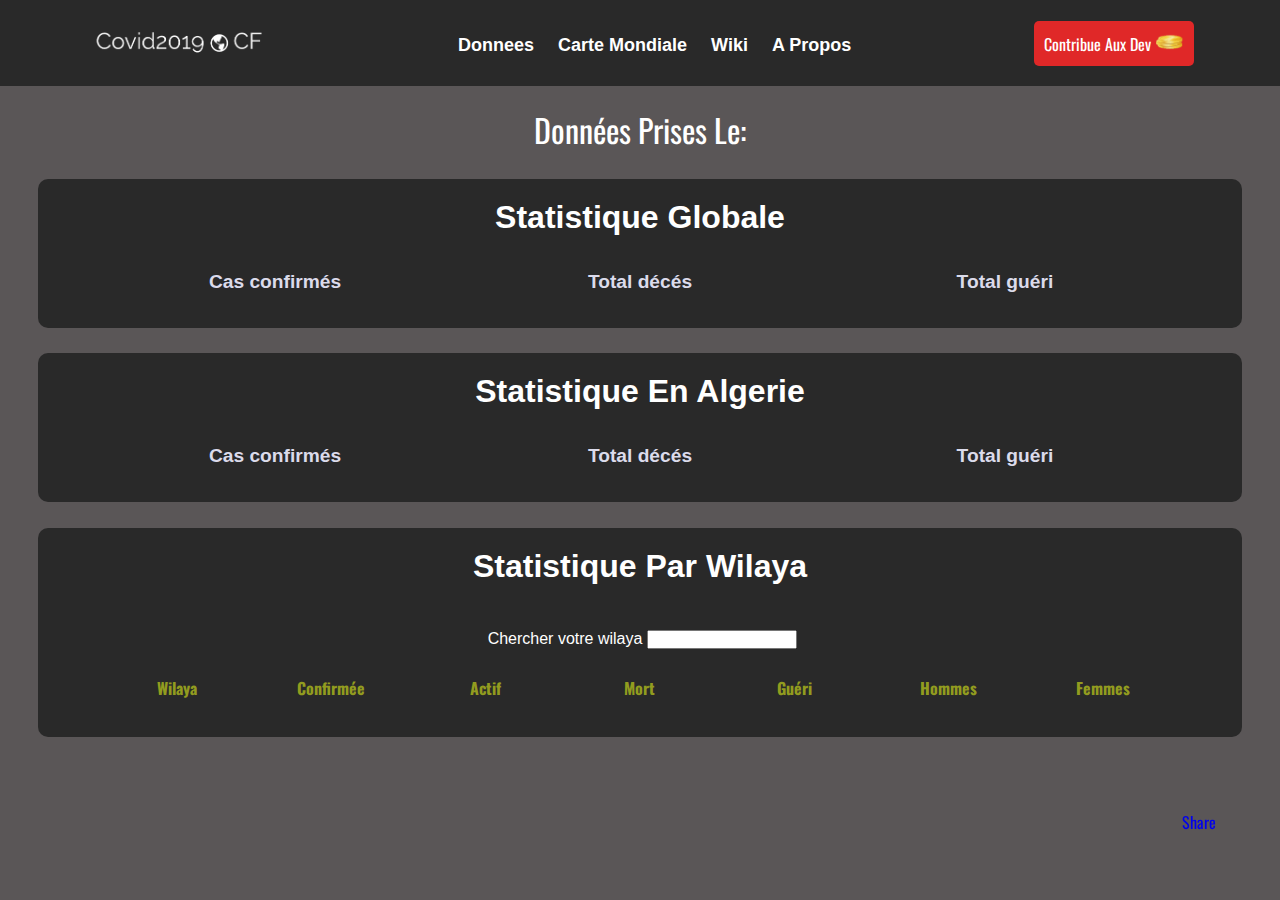
==== index.html @ a7e1c035 "fixed fb share button in place" ====
<!DOCTYPE html>
<html prefix="og: http://ogp.me/ns#">
<head>
	<title>Covid-19 Plateforme Algerie</title>
	
	<link href="https://fonts.googleapis.com/css?family=Oswald:700&display=swap" rel="stylesheet">
	<link rel="stylesheet" type="text/css" href="styles/navbar-style.css">
	<link rel="stylesheet" type="text/css" href="styles/index-style.css">
	<link rel="icon" type="image/png" href="images/favicon.png">
	<meta name="viewport" content="width=device-width, initial-scale=1.0">
	<meta http-equiv="refresh" content="600">
<!--
	<meta property="og:url" content="https://covid2019.cf/">
	<meta property="og:title" content="Covid-19 Dz">
	<meta property="og:description" content="Derniere Donnees Sur Le Coronavirus En Algerie">
	<meta property="og:image:url" content="https://covid2019.cf/images/searchwilaya.png">
    <meta property="og:image:type" content="images/png">
    <meta property="og:image:width" content="500">
    <meta property="og:image:height" content="250">
    <meta property="og:type" content="website" >
-->
	<meta property="og:url"                content="https://covid2019.cf/"/>
	<meta property="og:type"               content="website" />
	<meta property="og:title"              content="Plateforme Covid19 En Algerie" />
	<meta property="og:description"        content="Les dernier donnees et statistique du covid19 en algerie"/>
	<meta property="og:image"              content="http://static01.nyt.com/images/2015/02/19/arts/international/19iht-btnumbers19A/19iht-btnumbers19A-facebookJumbo-v2.jpg" />
    
    
</head>
<body>

	<!-- NAVBAR -->
	<div class="main-navbar">
		<a href="/"><img class="main-navbar__logo" src="images/logo3.png"></a>
		<nav>
			<ul class="main-navbar__list">
				<li class="main-navbar__list--element"><a href="/">Donnees</a></li>
				<li class="main-navbar__list--element"><a href="carte">Carte Mondiale</a></li>
				<li class="main-navbar__list--element"><a href="wiki">Wiki</a></li>
				<li class="main-navbar__list--element"><a href="propos">A Propos</a></li>
			</ul>
		</nav>
		<div>
			<a href="https://ko-fi.com/adilsadout" target="_blank" class="main-navbar__donate">Contribue Aux Dev <img class="main-navbar__donate--coin" src="images/coins1.png"></a>
		</div>

		<button id="sandwish-button" class="sandwish">
			<div>
				<div class="sandwish-line"></div>
				<div class="sandwish-line"></div>
				<div class="sandwish-line"></div>
			</div>
		</button>
	</div>


	<div class="mobile-navbar">
		<div class="mobile-navbar__list">
			<ul>
				<li><a href="/">Donnees</a></li>
				<li><a href="carte.html">Carte Mondiale</a></li>
				<li><a href="wiki.html">Wiki</a></li>
				<li><a href="propos.html">A Propos</a></li>
				<li id="mobile-navbar__donate"><a href="https://ko-fi.com/adilsadout" target="_blank">Contribue Aux Dev <img class="main-navbar__donate--coin" src="images/coins1.png"></a></li>
			</ul>
		</div>
		
	</div>






	<!-- BODY -->
	<div class="stat-time">
		<p>Données Prises Le:</p>
		<p id="number0"></p>
	</div>

	<!--FaceBook Share Button-->
	<div id="fb-root"></div>
<script async defer crossorigin="anonymous" src="https://connect.facebook.net/en_US/sdk.js#xfbml=1&version=v6.0"></script>
	
<div class="fb-share-button" data-href="https://covid2019.cf/" data-layout="button" data-size="large"><a target="_blank" href="https://www.facebook.com/sharer/sharer.php?u=https%3A%2F%2Fcovid2019.cf%2F&amp;src=sdkpreparse" class="fb-xfbml-parse-ignore">Share</a></div>


	<!--sidebar stats-->


	<section class="main-container">
		<div class="main-container__stats">
			<div class="main-container__stats--intro">
				<h2>Statistique Globale</h2>
			</div>
			<div class="main-container__stats--stats">
				<div class="main-container__stats--stats-confirmedcases">
					<p id="number1" class="number"></p>
					<p class="text">Cas confirmés</p>
				</div>
				<div class="main-container__stats--stats-deceased">
					<p id="number2" class="number"></p>
					<p class="text">Total décés</p>
				</div>
				<div class="main-container__stats--stats-recovered">
					<p id="number3" class="number"></p>
					<p class="text">Total guéri</p>
				</div>
				
			</div>
		</div>
	</section>

	<section class="main-container">
		<div class="main-container__stats">
			<div class="main-container__stats--intro">
				<h2>Statistique En Algerie</h2>
				
			</div>
			<div class="main-container__stats--stats">
				<div class="main-container__stats--stats-confirmedcases">
					<p id="number4" class="number"></p>
					<p class="text">Cas confirmés</p>
				</div>
				<div class="main-container__stats--stats-deceased">
					<p id="number5" class="number"></p>
					<p class="text">Total décés</p>
				</div>
				<div class="main-container__stats--stats-recovered">
					<p id="number6" class="number"></p>
					<p class="text">Total guéri</p>
				</div>
				
			</div>
		</div>
	</section>


	<section class="main-container table">
		<div class="main-container__stats">
				<div class="main-container__stats--intro">
					<h2>Statistique Par Wilaya</h2>
					
				</div>
				<div class="main-container__stats-wilaya">
					<div class="main-container__stats-wilaya-filter">
						<label>Chercher votre wilaya</label><input id="filter">
					</div>
					<table class="main-container__stats-wilaya__table">
						<tr class="main-container__stats-wilaya__table-row">
							<th class="wilaya__header--element wilaya__table-element">
								Wilaya
							</th>
							<th class="wilaya__header--element wilaya__table-element">
								Confirmée
							</th>
							<th class="wilaya__header--element wilaya__table-element">
								Actif
							</th>							
							<!--<th class="wilaya__header--element wilaya__table-element">
								Hospitalisé
							</th>-->
							<th class="wilaya__header--element wilaya__table-element">
								Mort
							</th>
							<th class="wilaya__header--element wilaya__table-element">
								Guéri
							</th>
							<th class="wilaya__header--element wilaya__table-element">
								Hommes
							</th>
							<th class="wilaya__header--element wilaya__table-element">
								Femmes
							</th>
						</tr>
<!--					<tr class="wilaya__table--row">
							<td class="wilaya__table-element td-element fr-case">test</td>
							<td class="wilaya__table-element td-element confirmed-case">test</td>
							<td class="wilaya__table-element td-element active-case">test</td>
							<td class="wilaya__table-element td-element males-case">test</td>
							<td class="wilaya__table-element td-element females-case">test</td>
							<td class="wilaya__table-element td-element hospital-case">test</td>
							<td class="wilaya__table-element td-element deaths-case">test</td>
							<td class="wilaya__table-element td-element recovers-case">test</td>
-->								
						</tr>
					</table>
				</div>
		</div>
	</section>

</body>


<script type="text/javascript" src="js/script.js"></script>
</html>
---- styles/navbar-style.css ----
*{
	padding: 0;
	margin: 0;
	box-sizing: border-box;
}


a, ul, li, button{
	list-style: none;
	font-style: none;
	text-decoration: none;
	display: inline-block;
}


.main-navbar{
	background-color: #292929;
	padding: 10px;
	display: flex;
	align-items: center;
	justify-content: space-around;
}





.main-navbar nav ul{
	padding: 20px;
}

.main-navbar nav ul li{
	padding: 0px 10px;
	font-size: 18px;
}
.main-navbar nav ul li a:hover{
	color: lightgray;
}

.main-navbar nav ul li a{
	color: white;
	font-family: 'arial', sans-serif;
	font-weight: bold;
}



.main-navbar__donate{
	text-align: center;
	padding: 10px;
	background: #E02828;
	font-family: 'Oswald', sans-serif;
	width: 100%;
	height: 45px;
	border-radius: 5px;
	color: white;
}

.main-navbar__donate--coin{
	height: 20px;
}


.sandwish{
	display: none;
}


body{
	background: #5A5657;
	font-family: 'Oswald', sans-serif;

}

.main-container{
	color: #DBDBEB;
	margin: 2% 3%;
	text-align: center;
	background-color: #292929;
	padding-bottom: 30px;
	border-radius: 10px;
}



.mobile-navbar{
	display: none;
}




.main-navbar__logo{
	height: 50px;
	vertical-align: bottom;
	justify-content: space-between;
}



.sandwish{
	display: none;
	width: 40px;
	background: transparent;
	border: none;
	margin-bottom: 15px;
}

.sandwish div{
	margin: 4px 0;
	width: 100%;
	height: 5px;
	background-color: white;
	border-radius: 10px;
}



.mobile-navbar__list ul{
	width: 100%;
}


.mobile-navbar__list li{
	display: block;
	height: 55px;
	font-size: 1.5rem;
	background: #292929;
	text-align: center;
}


.mobile-navbar__list li a{
	color: white;
	vertical-align: middle;
}


#mobile-navbar__donate{
	background: #E02828;
}































@media only screen and (max-width: 1024px){
	nav{
		display: none;
	}

	.main-navbar__donate{
		display: none;
	}
	
	.sandwish{
		display: block;
	}

	
	
}
---- styles/index-style.css ----
.stat-time{
	color: white;
	margin: 20px 0;
	text-align: center;
	font-size: 2rem;
}


.main-container__stats--intro{
	font-family: 'arial', sans-serif;
	padding: 20px;
}

.main-container__stats--intro h2{
	color: white;
	font-size: 2rem;
}

.main-container__stats p{
	padding: 5px;
	font-family: 'verdana',sans-serif;
	font-weight: bold;
	font-size: 15px;

}


.main-container__stats--stats div{
	display: inline-block;
	width: 30%;
}

.main-container__stats--stats p{
	font-size: 10px;
}


.main-container__stats--stats div{
	padding-top: 10px;
}

.main-container__stats--stats .text{
	font-size: 1.2rem;
}

.main-container__stats--stats .number{
	font-size: 3rem;
	padding: 0 20px;
}

.main-container__stats--stats-confirmedcases .number{
	color: white;
}

.main-container__stats--stats-deceased .number{
	color: red;
}

.main-container__stats--stats-serious .number{
	color: yellow;
}

.main-container__stats--stats-recovered .number{
	color: lightgreen;


}





/*Table*/


.main-container__stats-wilaya{
	width: 100%;
	text-align: center;
}

.main-container__stats-wilaya-filter{
	padding: 20px;
}

.main-container__stats-wilaya-filter label{
	font-size: 1rem;
	font-family: Arial, sans-serif;
	font-weight: lighter;
	color: white;
	padding: 5px;
}

.main-container__stats-wilaya-filter input{
	width: 150px;
}

.main-container__stats-wilaya-filter button{
	margin: 0 5px;
	color: black;
	background: white;
	padding: 5px;
	border: none;
	border-radius: 5px;
	cursor: pointer;
}

.main-container__stats-wilaya-filter button:active{
	background-color: none;
}

.main-container__stats-wilaya-filter button:focus{
	outline: none;
}

.main-container__stats-wilaya__table{
	width: 90%;
	margin: auto;
}


.td-element{
	border-bottom: 1px solid gray;
	color:white;
}
.wilaya__header--element{
	width: 12.5%;
	padding: 5px 0;
	font-size: 1rem;
	color: rgb(146, 156, 31);
}
.fr-case{
	color: rgb(129, 129, 129);
	text-align: left;
}



.fb-share-button{
	position: fixed;
	top: 90%;
	right: 5%;
}












@media only screen and (max-width: 1024px){

	.main-container__stats--stats div{
		width: 100%;
		display: block;
		
	}

}

@media only screen and (max-width: 600px){
	/*section.table{
		overflow-x:auto;
	}*/
	tbody{
		display: none;
	}
	table, thead, th, td, tr { 
		display: block; 
		text-align: left;
		border: none;
		padding: 5px;
	}
	
	/* Hide table headers (but not display: none;, for accessibility) */

	
	tr { border: 1px dashed rgb(196, 194, 194); }
	
	td { 
		/* Behave  like a "row" */
		border: none;
		border-bottom: 1px dashed #eee; 
		position: relative;
		padding-left: 50%; 
	}
	
	td:before { 
		/* Now like a table header */
		position: absolute;
		/* Top/left values mimic padding */
		top: 6px;
		left: 20px;
		width: 45%; 
		padding-right: 10px; 
	}
	
	
	td:nth-of-type(1):before { content: "Wilaya"; }
	td:nth-of-type(2):before { content: "Confirmée"; }
	td:nth-of-type(3):before { content: "Actif"; }
	/*td:nth-of-type(4):before { content: "Hospitalisé"; }*/
	td:nth-of-type(4):before { content: "Mort"; }
	td:nth-of-type(5):before { content: "Guéri"; }
	td:nth-of-type(6):before { content: "Hommes"; }
	td:nth-of-type(7):before { content: "Femmes"; }



	
}
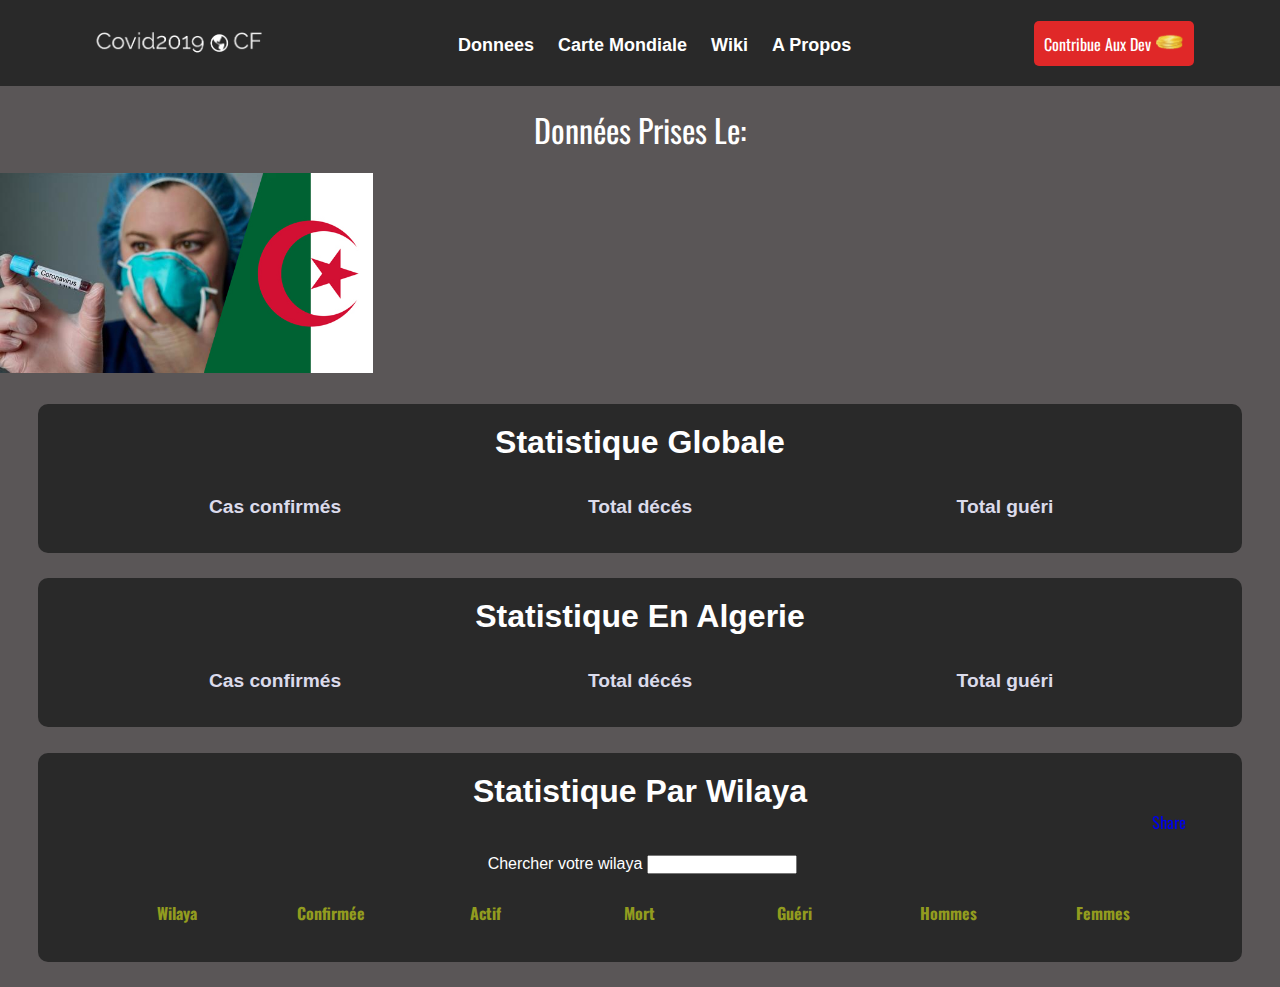
==== commit 340f988d: "still testing with share fb button" ====
--- a/index.html
+++ b/index.html
@@ -10,20 +10,18 @@
 	<meta name="viewport" content="width=device-width, initial-scale=1.0">
 	<meta http-equiv="refresh" content="600">
 <!--
-	<meta property="og:url" content="https://covid2019.cf/">
-	<meta property="og:title" content="Covid-19 Dz">
-	<meta property="og:description" content="Derniere Donnees Sur Le Coronavirus En Algerie">
-	<meta property="og:image:url" content="https://covid2019.cf/images/searchwilaya.png">
-    <meta property="og:image:type" content="images/png">
-    <meta property="og:image:width" content="500">
-    <meta property="og:image:height" content="250">
-    <meta property="og:type" content="website" >
+	<meta property="og:url" content="https://covid2019.cf/" />
+	<meta property="og:title" content="Covid-19 Dz" />
+	<meta property="og:type" content="website" />
+	<meta property="og:description" content="Derniere Donnees Sur Le Coronavirus En Algerie" />
+	<meta property="og:image" content="https://covid2019.cf/images/searchwilaya.png" />
+    
 -->
 	<meta property="og:url"                content="https://covid2019.cf/"/>
+	<meta property="og:title"              content="Plateforme Covid19 En Algerie" />
 	<meta property="og:type"               content="website" />
-	<meta property="og:title"              content="Plateforme Covid19 En Algerie" />
 	<meta property="og:description"        content="Les dernier donnees et statistique du covid19 en algerie"/>
-	<meta property="og:image"              content="http://static01.nyt.com/images/2015/02/19/arts/international/19iht-btnumbers19A/19iht-btnumbers19A-facebookJumbo-v2.jpg" />
+	<meta property="og:image"              content="https://covid2019.cf/images/searchwilaya.png" />
     
     
 </head>
@@ -83,7 +81,7 @@
 <script async defer crossorigin="anonymous" src="https://connect.facebook.net/en_US/sdk.js#xfbml=1&version=v6.0"></script>
 	
 <div class="fb-share-button" data-href="https://covid2019.cf/" data-layout="button" data-size="large"><a target="_blank" href="https://www.facebook.com/sharer/sharer.php?u=https%3A%2F%2Fcovid2019.cf%2F&amp;src=sdkpreparse" class="fb-xfbml-parse-ignore">Share</a></div>
-
+<img class="fb-share-img" src="images/searchwilaya.png" alt="Chercher votre wilaya" height="200">
 
 	<!--sidebar stats-->
 
--- a/styles/index-style.css
+++ b/styles/index-style.css
@@ -139,10 +139,12 @@
 .fb-share-button{
 	position: fixed;
 	top: 90%;
-	right: 5%;
-}
-
-
+	left: 90%;
+}
+
+.fb-share-img{
+	
+}
 
 
 
@@ -210,9 +212,12 @@
 	td:nth-of-type(6):before { content: "Hommes"; }
 	td:nth-of-type(7):before { content: "Femmes"; }
 
-
-
-	
-}
-
-
+	.fb-share-button{
+		top: 90%;
+		left: 70%;
+	}
+
+	
+}
+
+
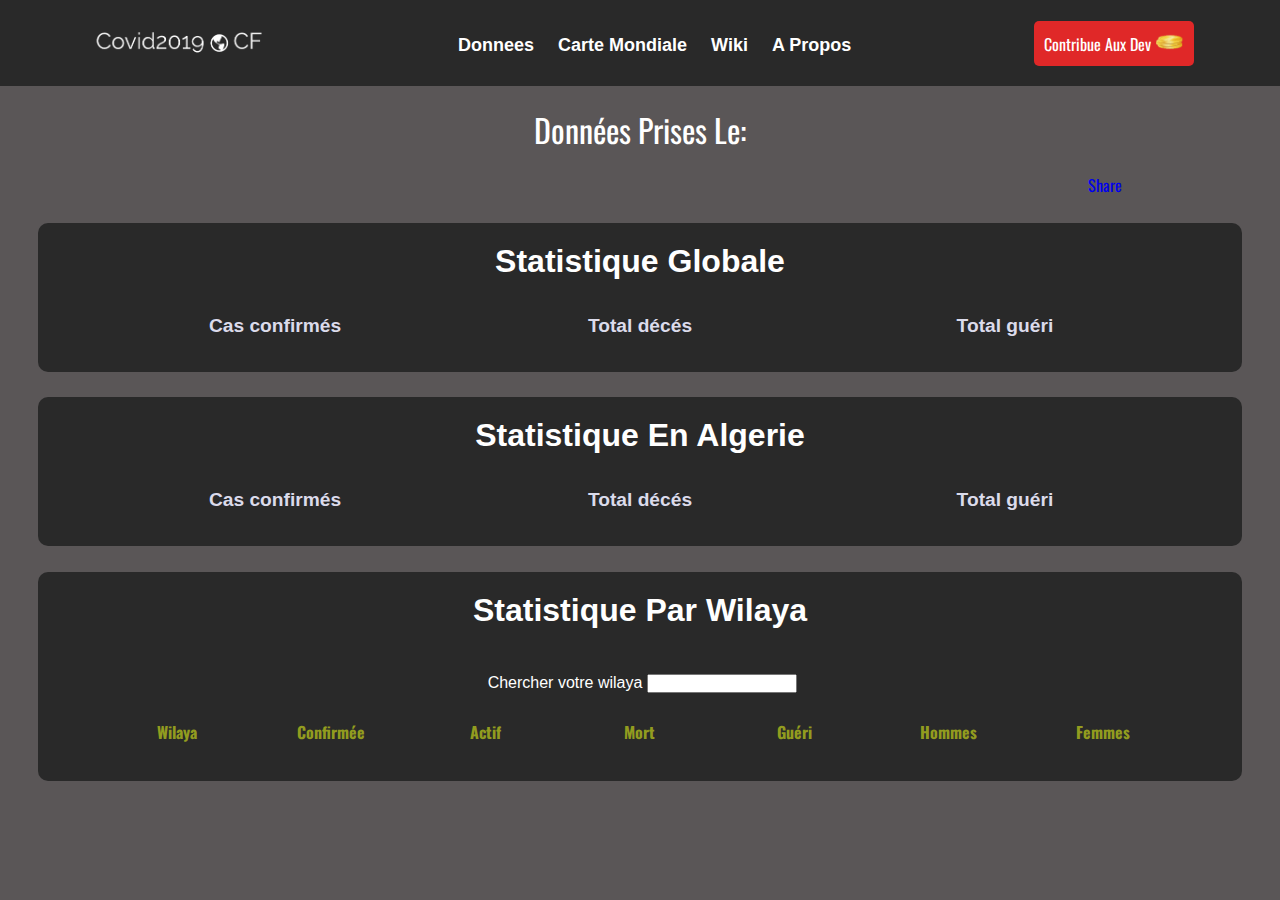
==== commit 02691383: "still testing with share fb button" ====
--- a/index.html
+++ b/index.html
@@ -21,7 +21,7 @@
 	<meta property="og:title"              content="Plateforme Covid19 En Algerie" />
 	<meta property="og:type"               content="website" />
 	<meta property="og:description"        content="Les dernier donnees et statistique du covid19 en algerie"/>
-	<meta property="og:image"              content="https://covid2019.cf/images/searchwilaya.png" />
+	<meta property="og:image"              content="images/searchwilaya.png" />
     
     
 </head>
--- a/styles/index-style.css
+++ b/styles/index-style.css
@@ -137,13 +137,13 @@
 
 
 .fb-share-button{
-	position: fixed;
-	top: 90%;
-	left: 90%;
+	position: relative;
+	top: 20%;
+	left: 85%;
 }
 
 .fb-share-img{
-	
+	display: none;
 }
 
 
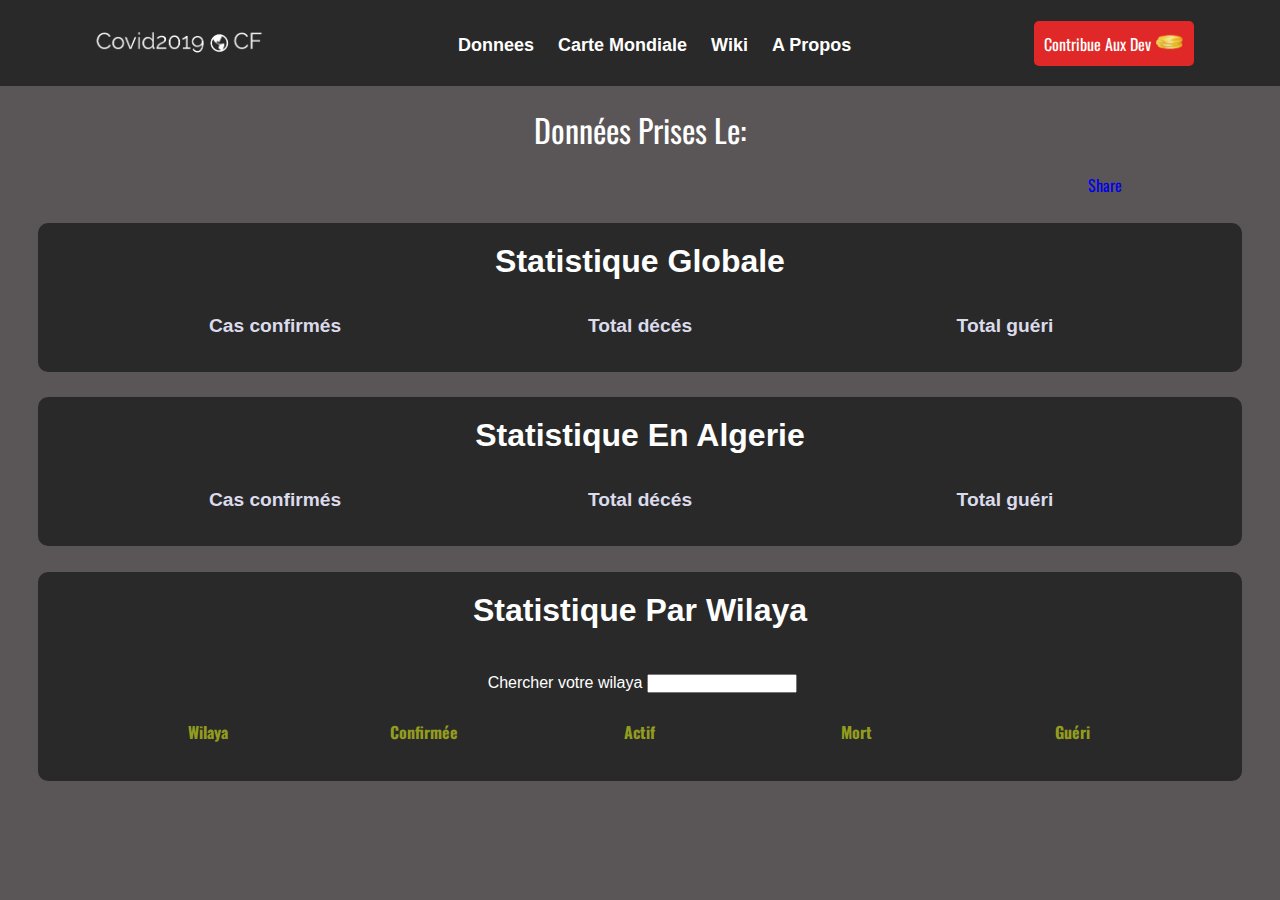
==== commit 9151a9ae: "removed male & female cause of api problems" ====
--- a/index.html
+++ b/index.html
@@ -164,12 +164,12 @@
 							<th class="wilaya__header--element wilaya__table-element">
 								Guéri
 							</th>
-							<th class="wilaya__header--element wilaya__table-element">
+							<!--<th class="wilaya__header--element wilaya__table-element">
 								Hommes
 							</th>
 							<th class="wilaya__header--element wilaya__table-element">
 								Femmes
-							</th>
+							</th>-->
 						</tr>
 <!--					<tr class="wilaya__table--row">
 							<td class="wilaya__table-element td-element fr-case">test</td>
--- a/styles/index-style.css
+++ b/styles/index-style.css
@@ -209,8 +209,8 @@
 	/*td:nth-of-type(4):before { content: "Hospitalisé"; }*/
 	td:nth-of-type(4):before { content: "Mort"; }
 	td:nth-of-type(5):before { content: "Guéri"; }
-	td:nth-of-type(6):before { content: "Hommes"; }
-	td:nth-of-type(7):before { content: "Femmes"; }
+	/*td:nth-of-type(6):before { content: "Hommes"; }
+	td:nth-of-type(7):before { content: "Femmes"; }*/
 
 	.fb-share-button{
 		top: 90%;
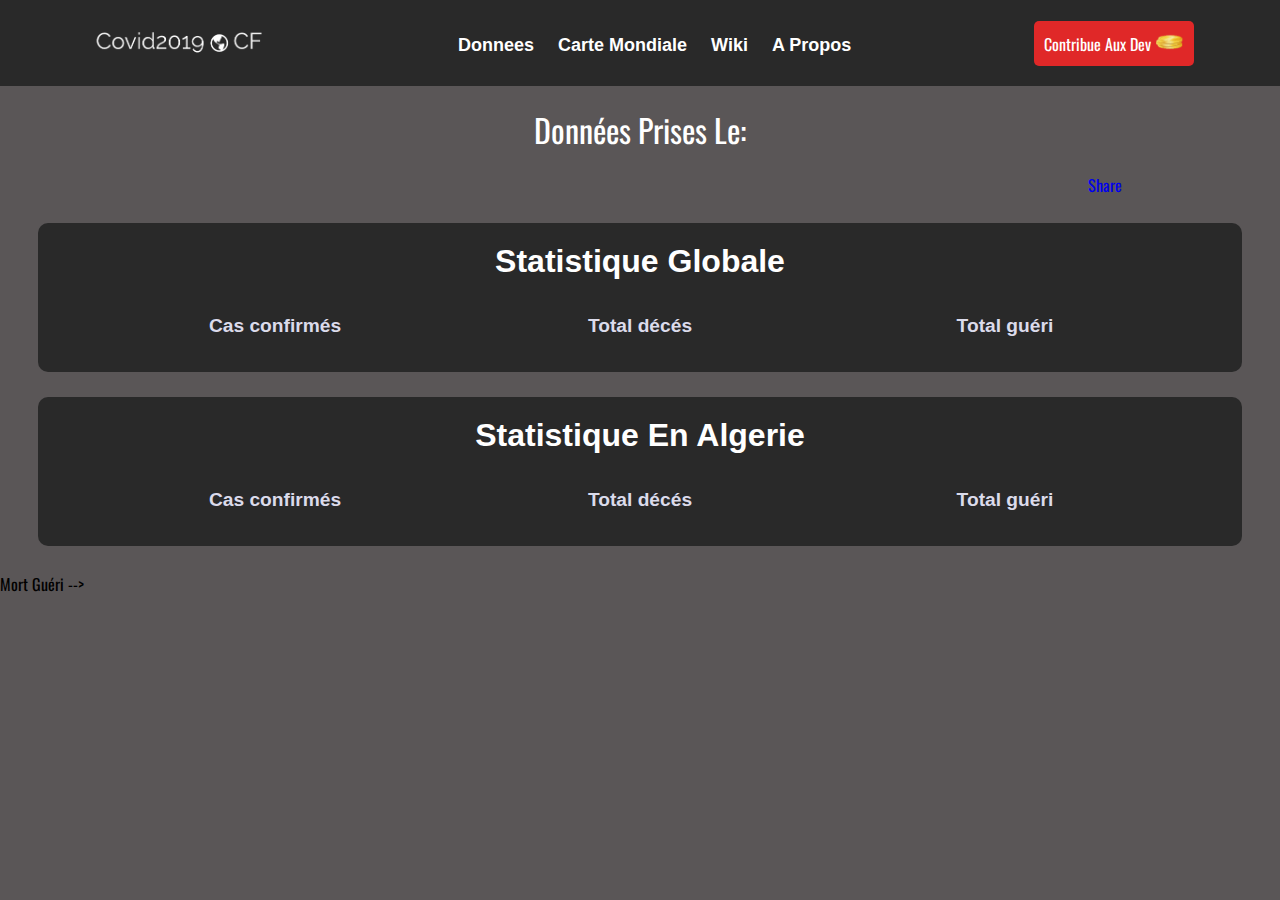
==== commit b49370a8: "removed table of wilaya data cause api went down" ====
--- a/index.html
+++ b/index.html
@@ -134,7 +134,7 @@
 	</section>
 
 
-	<section class="main-container table">
+	<!--<section class="main-container table">
 		<div class="main-container__stats">
 				<div class="main-container__stats--intro">
 					<h2>Statistique Par Wilaya</h2>
@@ -185,7 +185,7 @@
 					</table>
 				</div>
 		</div>
-	</section>
+	</section>-->
 
 </body>
 
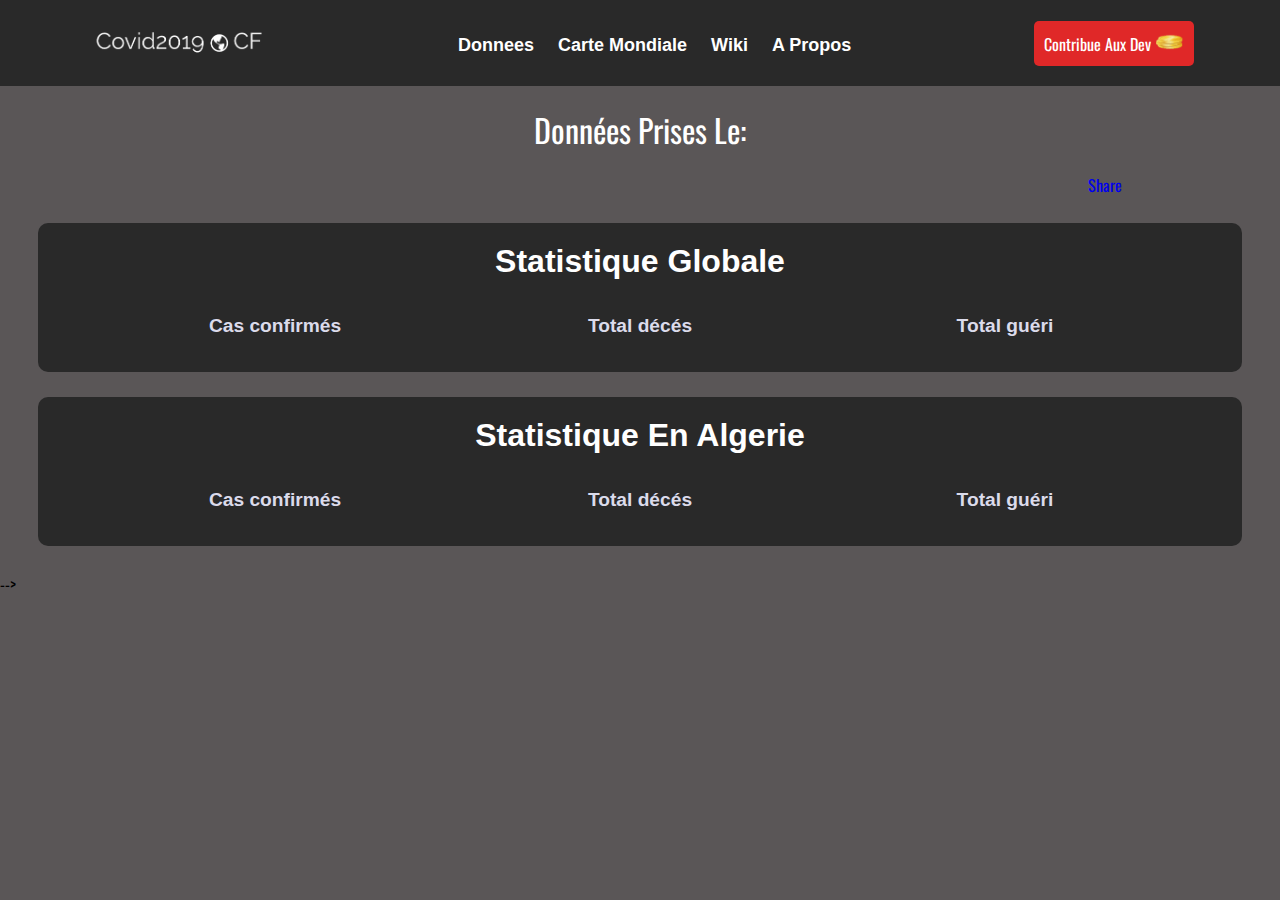
==== commit 14fb3d35: "commenting js lines so site looks nice" ====
--- a/index.html
+++ b/index.html
@@ -134,7 +134,7 @@
 	</section>
 
 
-	<!--<section class="main-container table">
+<!--	<section class="main-container table">
 		<div class="main-container__stats">
 				<div class="main-container__stats--intro">
 					<h2>Statistique Par Wilaya</h2>
@@ -158,12 +158,12 @@
 							<!--<th class="wilaya__header--element wilaya__table-element">
 								Hospitalisé
 							</th>-->
-							<th class="wilaya__header--element wilaya__table-element">
+							<!--<th class="wilaya__header--element wilaya__table-element">
 								Mort
 							</th>
 							<th class="wilaya__header--element wilaya__table-element">
 								Guéri
-							</th>
+							</th>-->
 							<!--<th class="wilaya__header--element wilaya__table-element">
 								Hommes
 							</th>
@@ -185,8 +185,8 @@
 					</table>
 				</div>
 		</div>
-	</section>-->
-
+	</section>
+-->
 </body>
 
 
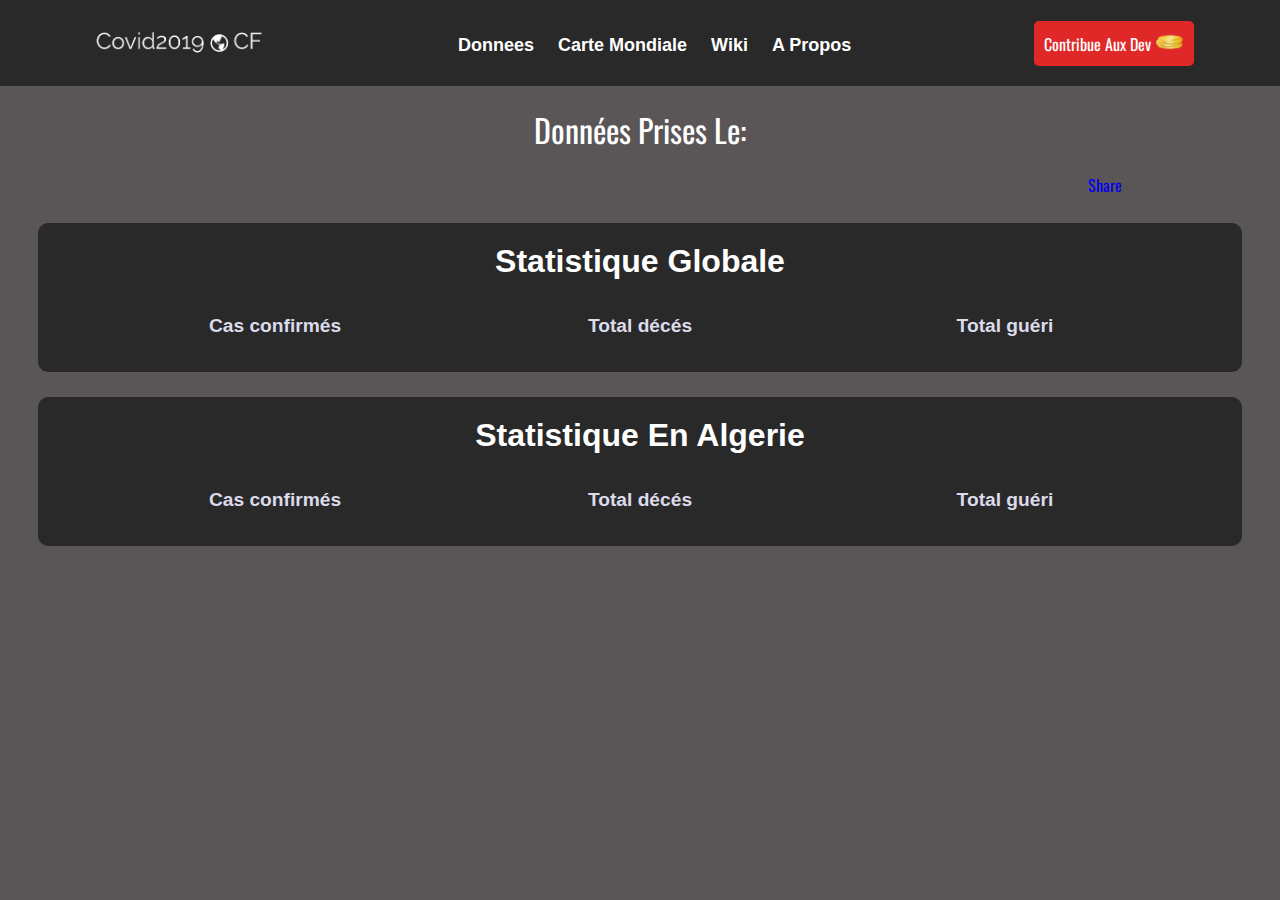
==== commit fc31e2b6: "commenting js lines so site looks nice" ====
--- a/index.html
+++ b/index.html
@@ -181,7 +181,7 @@
 							<td class="wilaya__table-element td-element deaths-case">test</td>
 							<td class="wilaya__table-element td-element recovers-case">test</td>
 -->								
-						</tr>
+						<!--</tr>
 					</table>
 				</div>
 		</div>
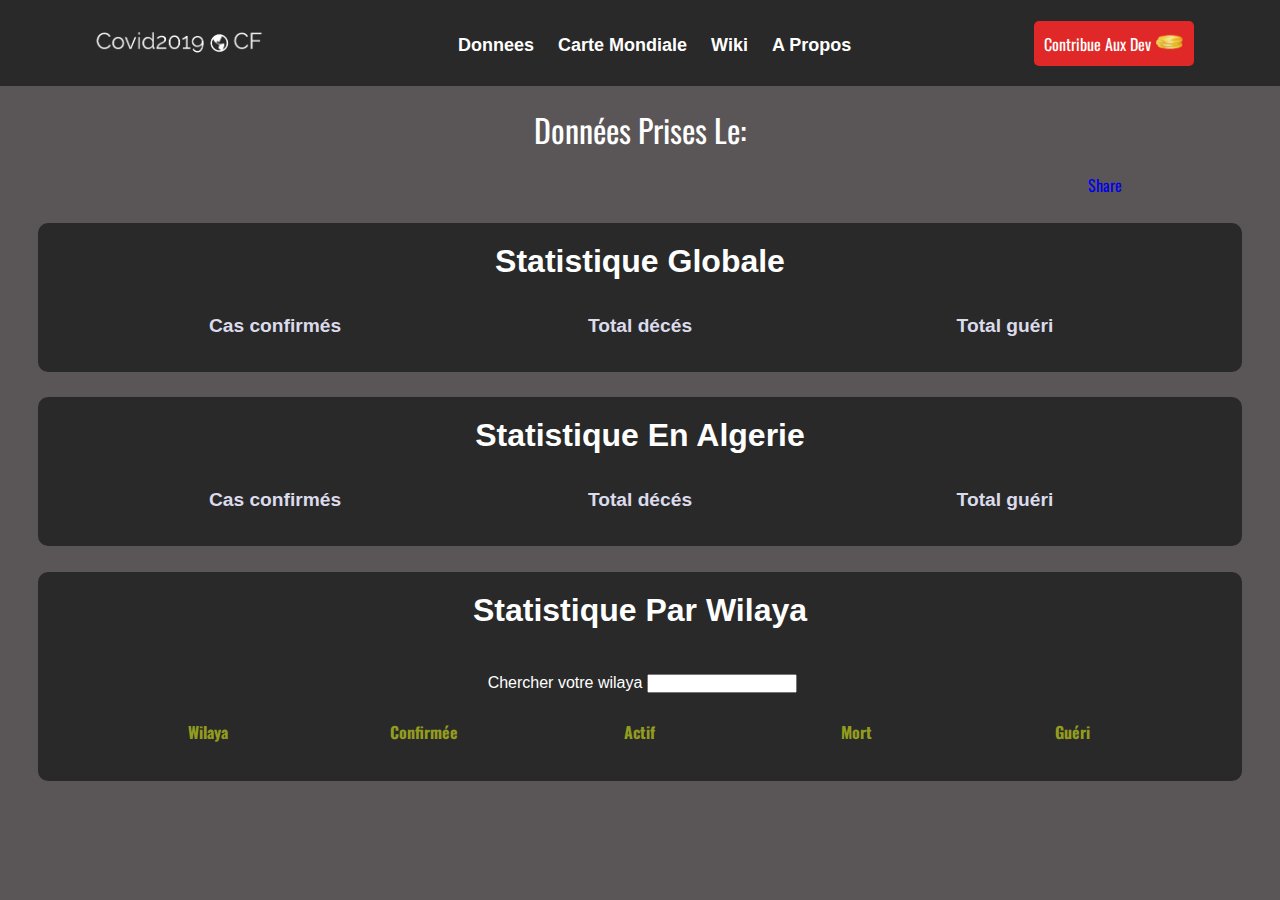
==== commit 0ae3daaf: "readded the changes / api is up" ====
--- a/index.html
+++ b/index.html
@@ -134,7 +134,7 @@
 	</section>
 
 
-<!--	<section class="main-container table">
+	<section class="main-container table">
 		<div class="main-container__stats">
 				<div class="main-container__stats--intro">
 					<h2>Statistique Par Wilaya</h2>
@@ -158,12 +158,12 @@
 							<!--<th class="wilaya__header--element wilaya__table-element">
 								Hospitalisé
 							</th>-->
-							<!--<th class="wilaya__header--element wilaya__table-element">
+							<th class="wilaya__header--element wilaya__table-element">
 								Mort
 							</th>
 							<th class="wilaya__header--element wilaya__table-element">
 								Guéri
-							</th>-->
+							</th>
 							<!--<th class="wilaya__header--element wilaya__table-element">
 								Hommes
 							</th>
@@ -181,12 +181,12 @@
 							<td class="wilaya__table-element td-element deaths-case">test</td>
 							<td class="wilaya__table-element td-element recovers-case">test</td>
 -->								
-						<!--</tr>
+						</tr>
 					</table>
 				</div>
 		</div>
 	</section>
--->
+
 </body>
 
 
